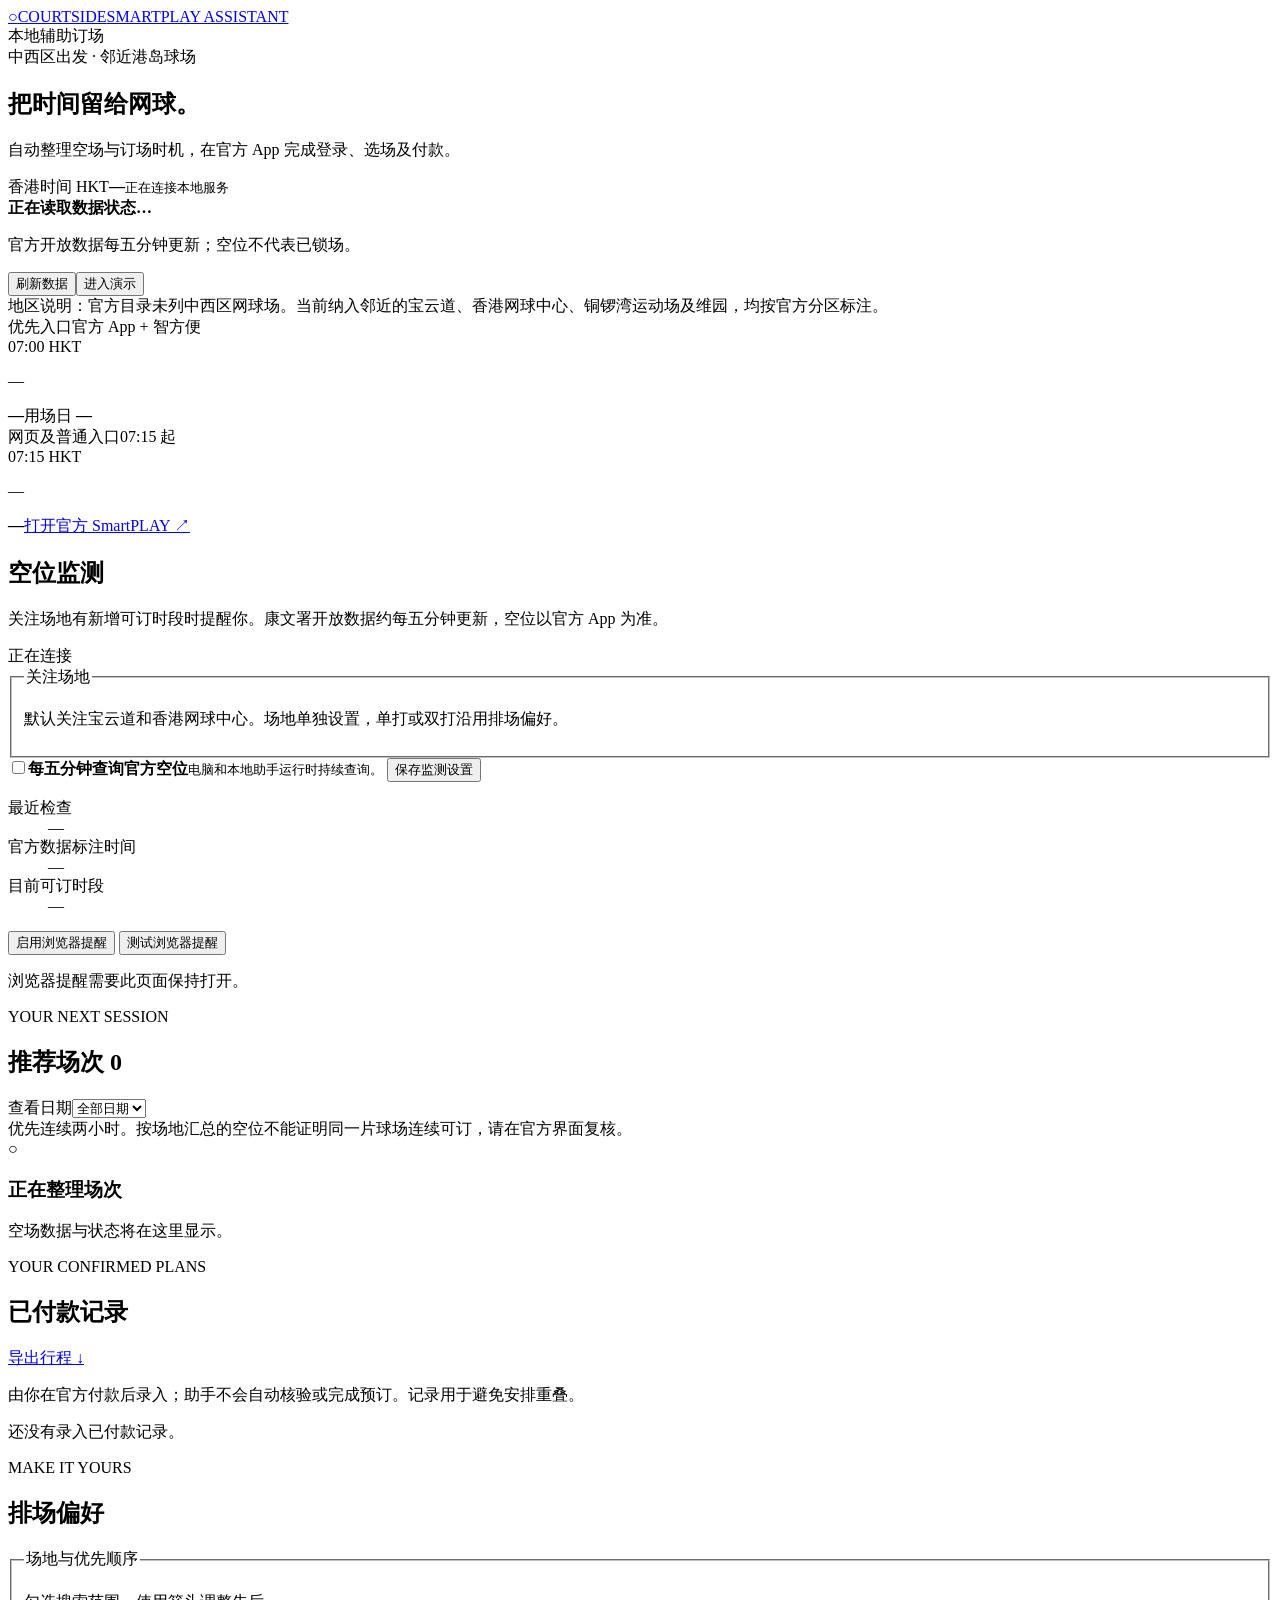
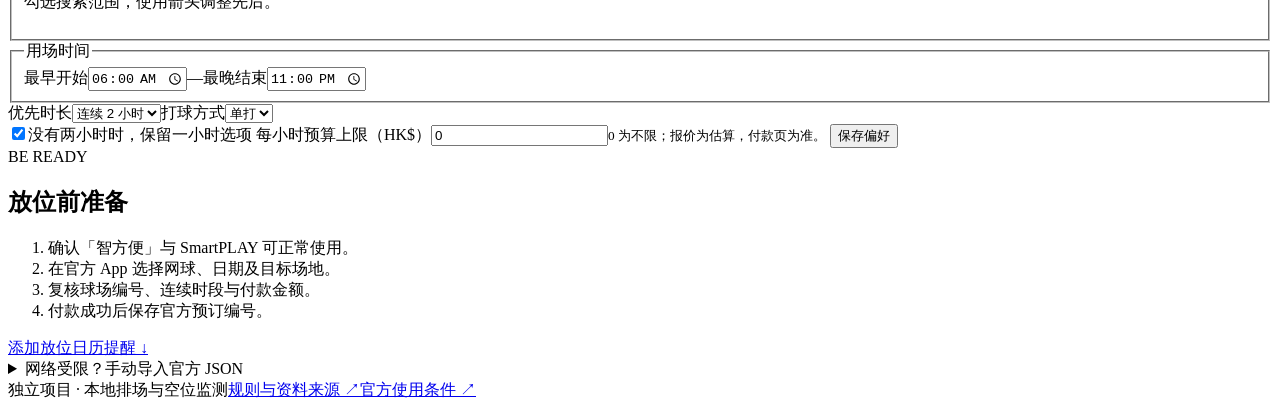
==== web/index.html @ ba8b531b "Publish SmartPLAY tennis planner and availability monitor" ====
<!doctype html>
<html lang="zh-CN">
<head>
  <meta charset="utf-8">
  <meta name="viewport" content="width=device-width,initial-scale=1">
  <meta name="color-scheme" content="light">
  <title>SmartPLAY 网球排场助手</title>
  <link rel="stylesheet" href="/style.css">
  <script src="/app.js" defer></script>
</head>
<body>
  <header class="masthead">
    <a class="brand" href="/" aria-label="SmartPLAY 排场助手首页"><span class="court-mark" aria-hidden="true">○</span><span>COURTSIDE<span class="brand-sub">SMARTPLAY ASSISTANT</span></span></a>
      <div class="masthead-right"><span class="privacy-label"><span class="dot"></span>本地辅助订场</span></div>
  </header>

  <main class="page">
    <section class="intro" aria-labelledby="page-title">
      <div><div class="eyebrow">中西区出发 · 邻近港岛球场</div><h1 id="page-title">把时间留给网球。</h1><p class="intro-text">自动整理空场与订场时机，在官方 App 完成登录、选场及付款。</p></div>
      <div class="clock"><span>香港时间 HKT</span><strong id="hk-clock">—</strong><small id="hk-date">正在连接本地服务</small></div>
    </section>

    <div id="connection-error" class="notice error" role="alert" hidden></div>
    <section class="source-panel" aria-label="数据状态">
      <div class="source-main"><span id="source-dot" class="status-dot"></span><div><strong id="source-label">正在读取数据状态…</strong><p id="source-detail">官方开放数据每五分钟更新；空位不代表已锁场。</p></div></div>
      <div class="source-actions"><button id="refresh-button" class="button subtle" type="button">刷新数据</button><button id="mode-button" class="button ghost" type="button">进入演示</button></div>
    </section>
    <div id="demo-notice" class="notice demo" hidden><strong>当前是演示模式。</strong> 下方为合成时段，只用于体验排场；不能据此认定场地有空位或登记真实预订。</div>
    <div class="geography-note">地区说明：官方目录未列中西区网球场。当前纳入邻近的宝云道、香港网球中心、铜锣湾运动场及维园，均按官方分区标注。</div>

    <section class="release-grid" aria-label="下次放位时间">
      <article class="release-card primary"><div class="release-top"><span class="eyebrow">优先入口</span><span class="pill">官方 App + 智方便</span></div><div class="release-time">07:00 <span>HKT</span></div><p id="app-release-date">—</p><div class="release-footer"><strong id="app-countdown">—</strong><span>用场日 <b id="new-play-date">—</b></span></div></article>
      <article class="release-card"><div class="release-top"><span class="eyebrow">网页及普通入口</span><span class="pill muted">07:15 起</span></div><div class="release-time">07:15 <span>HKT</span></div><p id="web-release-date">—</p><div class="release-footer"><strong id="web-countdown">—</strong><a href="https://www.smartplay.lcsd.gov.hk/website/tc/" target="_blank" rel="noopener noreferrer">打开官方 SmartPLAY ↗</a></div></article>
    </section>

    <section class="watch-panel" aria-labelledby="watch-title">
      <div class="watch-head">
        <div><h2 id="watch-title">空位监测</h2><p class="section-description">关注场地有新增可订时段时提醒你。康文署开放数据约每五分钟更新，空位以官方 App 为准。</p></div>
        <span id="watch-status" class="watch-status" role="status">正在连接</span>
      </div>
      <div class="watch-grid">
        <form id="watch-form">
          <fieldset>
            <legend>关注场地</legend>
            <p class="field-help">默认关注宝云道和香港网球中心。场地单独设置，单打或双打沿用排场偏好。</p>
            <div id="watch-venues" class="watch-venues"></div>
          </fieldset>
          <label class="checkbox-row monitor-toggle"><input id="monitor-enabled" type="checkbox"><span><strong>每五分钟查询官方空位</strong><small>电脑和本地助手运行时持续查询。</small></span></label>
          <button class="button solid" type="submit" id="save-watch">保存监测设置</button>
        </form>
        <div>
          <dl class="watch-stats">
            <div><dt>最近检查</dt><dd id="watch-checked-at">—</dd></div>
            <div><dt>官方数据标注时间</dt><dd id="watch-data-at">—</dd></div>
            <div><dt>目前可订时段</dt><dd id="watch-slot-count">—</dd></div>
          </dl>
          <p id="watch-coverage" class="field-help" hidden></p>
          <p id="watch-native-status" class="field-help" hidden></p>
          <div class="watch-notification-actions">
            <button id="notification-button" class="button subtle" type="button">启用浏览器提醒</button>
            <button id="test-notification" class="button ghost" type="button">测试浏览器提醒</button>
          </div>
          <p id="notification-status" class="field-help">浏览器提醒需要此页面保持打开。</p>
          <div id="watch-alerts" class="alert-list" aria-live="polite"></div>
        </div>
      </div>
    </section>

    <div class="workspace">
      <section class="results-column" aria-labelledby="results-title">
        <div class="section-head"><div><div class="eyebrow">YOUR NEXT SESSION</div><h2 id="results-title">推荐场次 <span id="candidate-count" class="count">0</span></h2></div><label class="date-filter">查看日期<select id="date-filter" aria-label="筛选场次日期"><option value="">全部日期</option></select></label></div>
        <div class="result-hint">优先连续两小时。按场地汇总的空位不能证明同一片球场连续可订，请在官方界面复核。</div>
        <div id="warnings" class="warnings" aria-live="polite"></div>
        <div id="candidates" class="candidate-list"><div class="empty-state"><div class="empty-ball" aria-hidden="true">○</div><h3>正在整理场次</h3><p>空场数据与状态将在这里显示。</p></div></div>

        <section class="records-section" aria-labelledby="records-title"><div class="section-head"><div><div class="eyebrow">YOUR CONFIRMED PLANS</div><h2 id="records-title">已付款记录</h2></div><a class="text-link" href="/api/bookings.ics">导出行程 ↓</a></div><p class="section-description">由你在官方付款后录入；助手不会自动核验或完成预订。记录用于避免安排重叠。</p><div id="bookings" class="booking-list"><p class="muted-text">还没有录入已付款记录。</p></div></section>
      </section>

      <aside class="sidebar">
        <section class="settings-panel" aria-labelledby="settings-title"><div class="panel-head"><div class="eyebrow">MAKE IT YOURS</div><h2 id="settings-title">排场偏好</h2></div><form id="settings-form">
          <fieldset><legend>场地与优先顺序</legend><p class="field-help">勾选搜索范围，使用箭头调整先后。</p><div id="venue-options" class="venue-options"></div></fieldset>
          <fieldset><legend>用场时间</legend><div class="time-fields"><label>最早开始<input id="start-time" type="time" value="06:00" required></label><span>—</span><label>最晚结束<input id="end-time" type="time" value="23:00" required></label></div><div id="weekday-options" class="weekday-options" aria-label="星期选择"></div></fieldset>
          <div class="form-two"><label>优先时长<select id="duration"><option value="2">连续 2 小时</option><option value="1">1 小时</option></select></label><label>打球方式<select id="play-type"><option value="singles">单打</option><option value="doubles">双打</option></select></label></div>
          <label class="checkbox-row"><input id="fallback" type="checkbox" checked><span>没有两小时时，保留一小时选项</span></label>
          <label class="budget-label">每小时预算上限（HK$）<input id="budget" type="number" min="0" step="1" value="0"><small>0 为不限；报价为估算，付款页为准。</small></label>
          <button class="button solid full" type="submit" id="save-button">保存偏好</button>
        </form></section>

        <section class="reminders-panel" aria-labelledby="reminders-title"><div class="eyebrow">BE READY</div><h2 id="reminders-title">放位前准备</h2><ol class="checklist"><li>确认「智方便」与 SmartPLAY 可正常使用。</li><li>在官方 App 选择网球、日期及目标场地。</li><li>复核球场编号、连续时段与付款金额。</li><li>付款成功后保存官方预订编号。</li></ol><div class="reminder-actions"><a class="button ghost full" href="/api/calendar.ics">添加放位日历提醒 ↓</a></div><div id="alerts" class="alert-list" aria-live="polite"></div></section>
      </aside>
    </div>

    <section class="data-import"><details><summary>网络受限？手动导入官方 JSON</summary><p>打开官方 JSON，复制完整内容后粘贴，或下载后选择文件。导入的是快照，需核对来源时间；导入本身不会开启自动更新。</p><a href="https://data.smartplay.lcsd.gov.hk/rest/cms/api/v1/publ/contents/open-data/tennis/file" target="_blank" rel="noopener noreferrer">打开官方空场 JSON · 复制完整内容 ↗</a><a href="https://data.gov.hk/tc-data/dataset/hk-lcsd-facility-facility-tcvenue/resource/761727b6-5b1d-4552-89f5-1fddcc2122a3" target="_blank" rel="noopener noreferrer">查看官方数据说明 ↗</a><label class="file-label">或选择已下载的 JSON 文件<input id="import-file" type="file" accept=".json,application/json"></label><label for="import-data" class="sr-only">官方 JSON 内容</label><textarea id="import-data" rows="5" placeholder="粘贴官方 JSON 内容；请勿粘贴账户资料或付款信息。"></textarea><button id="import-button" class="button subtle" type="button">导入并校验</button></details></section>
    <footer><span>独立项目 · 本地排场与空位监测</span><a href="/research.html" target="_blank" rel="noopener">规则与资料来源 ↗</a><a href="https://www.smartplay.lcsd.gov.hk/website/tc/about/conditions-of-use-of-smartplay.html" target="_blank" rel="noopener noreferrer">官方使用条件 ↗</a></footer>
  </main>

  <dialog id="record-dialog" aria-labelledby="record-title"><form id="record-form"><div class="dialog-head"><div><div class="eyebrow">AFTER OFFICIAL PAYMENT</div><h2 id="record-title">录入已付款记录</h2></div><button id="close-dialog" class="icon-button" type="button" aria-label="关闭">×</button></div><p id="record-candidate" class="record-summary"></p><p class="section-description">请先在官方渠道完成付款。此操作只记录你的行程，不会向 SmartPLAY 提交预订或核验收据。</p><label>官方预订编号<input id="record-reference" maxlength="100" autocomplete="off" required placeholder="填写付款成功后的预订编号"></label><label>实付总额（HK$）<input id="record-amount" type="number" min="0" step="0.01" required></label><label class="checkbox-row"><input id="paid-attestation" type="checkbox" required><span>我已在官方完成付款，并核对日期、时段及球场。</span></label><button id="record-submit" class="button solid full" type="submit">保存本人已付款记录</button></form></dialog>
  <div id="toast" class="toast" role="status" aria-live="polite" hidden></div>
</body>
</html>
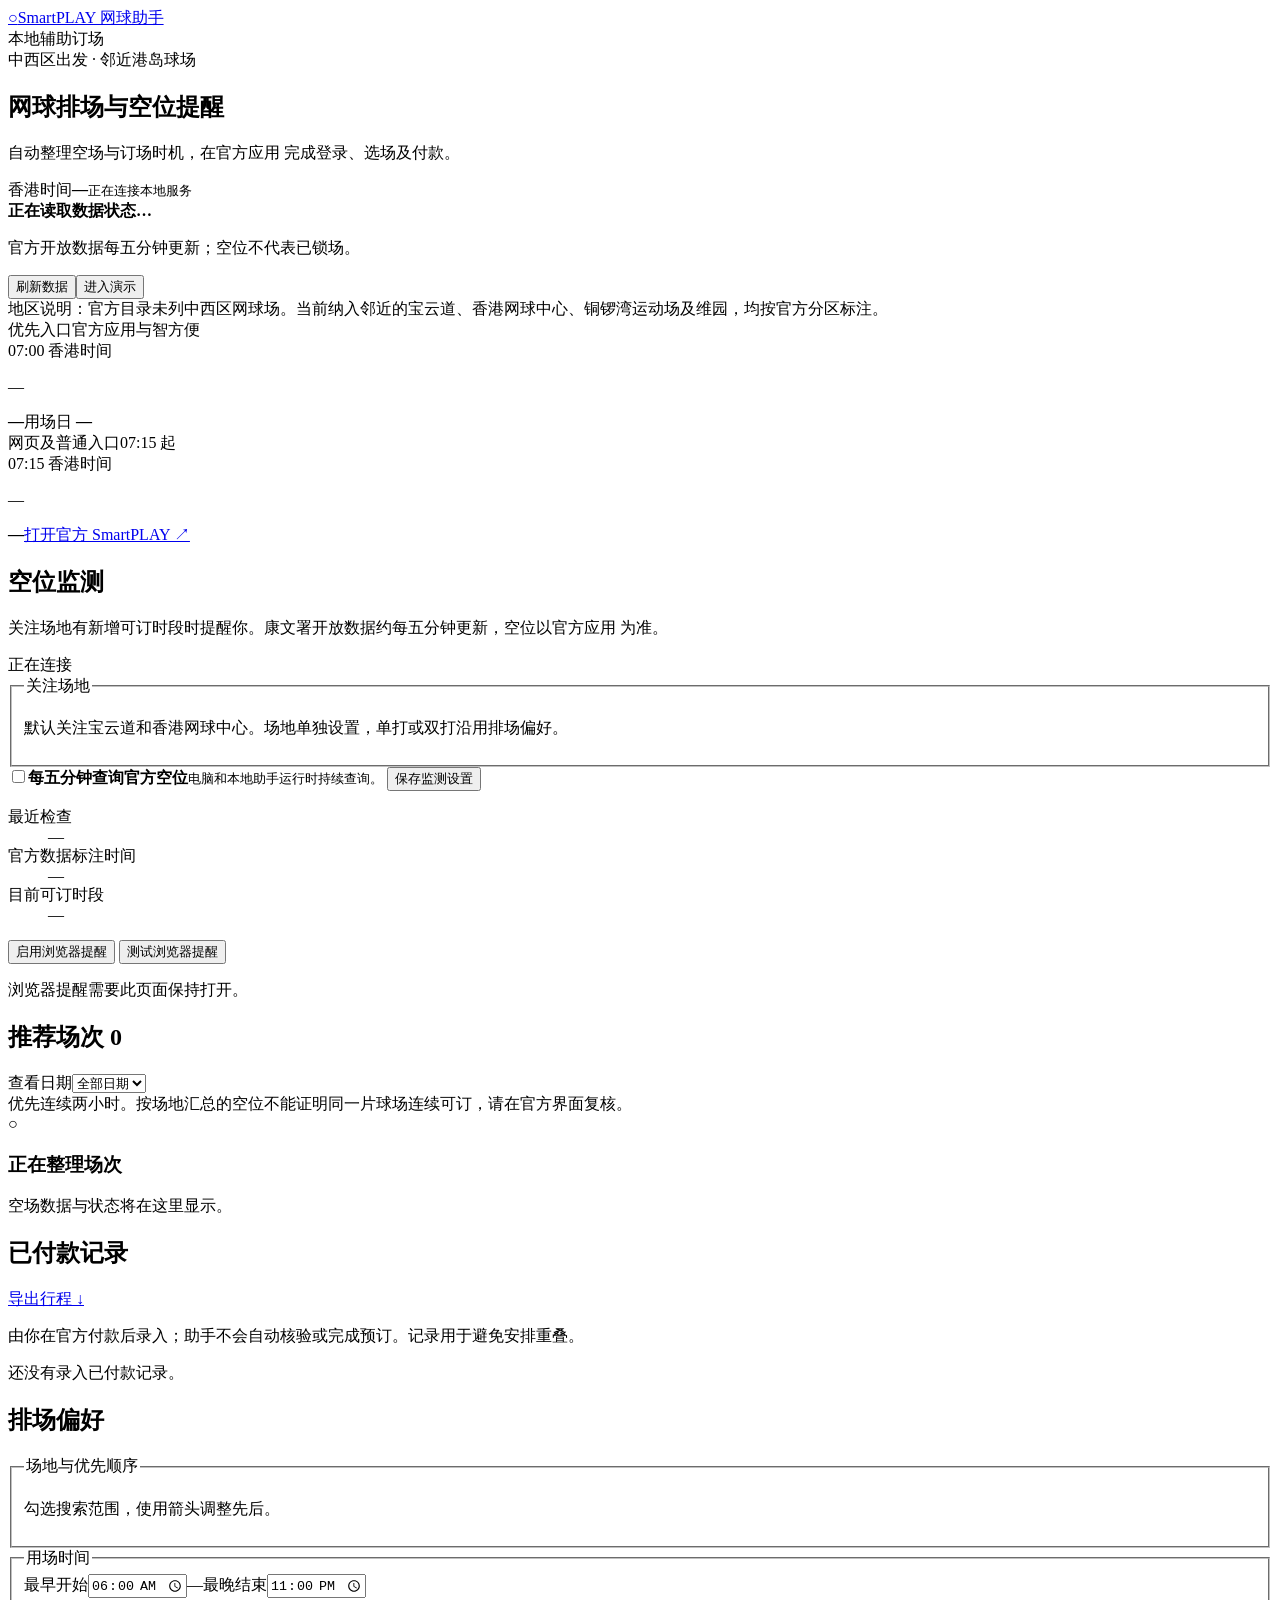
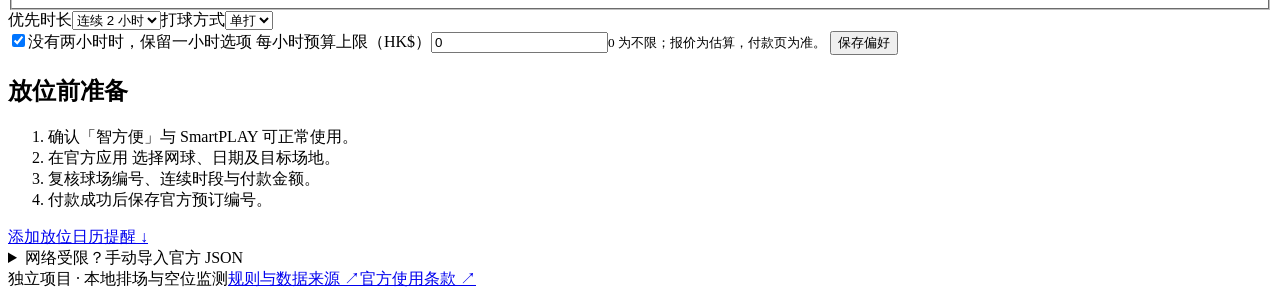
==== commit eb884bc8: "Localize SmartPLAY interface and documentation to Simplified Chinese" ====
--- a/web/index.html
+++ b/web/index.html
@@ -10,14 +10,14 @@
 </head>
 <body>
   <header class="masthead">
-    <a class="brand" href="/" aria-label="SmartPLAY 排场助手首页"><span class="court-mark" aria-hidden="true">○</span><span>COURTSIDE<span class="brand-sub">SMARTPLAY ASSISTANT</span></span></a>
+    <a class="brand" href="/" aria-label="SmartPLAY 排场助手首页"><span class="court-mark" aria-hidden="true">○</span><span>SmartPLAY 网球助手</span></a>
       <div class="masthead-right"><span class="privacy-label"><span class="dot"></span>本地辅助订场</span></div>
   </header>
 
   <main class="page">
     <section class="intro" aria-labelledby="page-title">
-      <div><div class="eyebrow">中西区出发 · 邻近港岛球场</div><h1 id="page-title">把时间留给网球。</h1><p class="intro-text">自动整理空场与订场时机，在官方 App 完成登录、选场及付款。</p></div>
-      <div class="clock"><span>香港时间 HKT</span><strong id="hk-clock">—</strong><small id="hk-date">正在连接本地服务</small></div>
+      <div><div class="eyebrow">中西区出发 · 邻近港岛球场</div><h1 id="page-title">网球排场与空位提醒</h1><p class="intro-text">自动整理空场与订场时机，在官方应用 完成登录、选场及付款。</p></div>
+      <div class="clock"><span>香港时间</span><strong id="hk-clock">—</strong><small id="hk-date">正在连接本地服务</small></div>
     </section>
 
     <div id="connection-error" class="notice error" role="alert" hidden></div>
@@ -29,13 +29,13 @@
     <div class="geography-note">地区说明：官方目录未列中西区网球场。当前纳入邻近的宝云道、香港网球中心、铜锣湾运动场及维园，均按官方分区标注。</div>
 
     <section class="release-grid" aria-label="下次放位时间">
-      <article class="release-card primary"><div class="release-top"><span class="eyebrow">优先入口</span><span class="pill">官方 App + 智方便</span></div><div class="release-time">07:00 <span>HKT</span></div><p id="app-release-date">—</p><div class="release-footer"><strong id="app-countdown">—</strong><span>用场日 <b id="new-play-date">—</b></span></div></article>
-      <article class="release-card"><div class="release-top"><span class="eyebrow">网页及普通入口</span><span class="pill muted">07:15 起</span></div><div class="release-time">07:15 <span>HKT</span></div><p id="web-release-date">—</p><div class="release-footer"><strong id="web-countdown">—</strong><a href="https://www.smartplay.lcsd.gov.hk/website/tc/" target="_blank" rel="noopener noreferrer">打开官方 SmartPLAY ↗</a></div></article>
+      <article class="release-card primary"><div class="release-top"><span class="eyebrow">优先入口</span><span class="pill">官方应用与智方便</span></div><div class="release-time">07:00 <span>香港时间</span></div><p id="app-release-date">—</p><div class="release-footer"><strong id="app-countdown">—</strong><span>用场日 <b id="new-play-date">—</b></span></div></article>
+      <article class="release-card"><div class="release-top"><span class="eyebrow">网页及普通入口</span><span class="pill muted">07:15 起</span></div><div class="release-time">07:15 <span>香港时间</span></div><p id="web-release-date">—</p><div class="release-footer"><strong id="web-countdown">—</strong><a href="https://www.smartplay.lcsd.gov.hk/website/tc/" target="_blank" rel="noopener noreferrer">打开官方 SmartPLAY ↗</a></div></article>
     </section>
 
     <section class="watch-panel" aria-labelledby="watch-title">
       <div class="watch-head">
-        <div><h2 id="watch-title">空位监测</h2><p class="section-description">关注场地有新增可订时段时提醒你。康文署开放数据约每五分钟更新，空位以官方 App 为准。</p></div>
+        <div><h2 id="watch-title">空位监测</h2><p class="section-description">关注场地有新增可订时段时提醒你。康文署开放数据约每五分钟更新，空位以官方应用 为准。</p></div>
         <span id="watch-status" class="watch-status" role="status">正在连接</span>
       </div>
       <div class="watch-grid">
@@ -68,16 +68,16 @@
 
     <div class="workspace">
       <section class="results-column" aria-labelledby="results-title">
-        <div class="section-head"><div><div class="eyebrow">YOUR NEXT SESSION</div><h2 id="results-title">推荐场次 <span id="candidate-count" class="count">0</span></h2></div><label class="date-filter">查看日期<select id="date-filter" aria-label="筛选场次日期"><option value="">全部日期</option></select></label></div>
+        <div class="section-head"><div><h2 id="results-title">推荐场次 <span id="candidate-count" class="count">0</span></h2></div><label class="date-filter">查看日期<select id="date-filter" aria-label="筛选场次日期"><option value="">全部日期</option></select></label></div>
         <div class="result-hint">优先连续两小时。按场地汇总的空位不能证明同一片球场连续可订，请在官方界面复核。</div>
         <div id="warnings" class="warnings" aria-live="polite"></div>
         <div id="candidates" class="candidate-list"><div class="empty-state"><div class="empty-ball" aria-hidden="true">○</div><h3>正在整理场次</h3><p>空场数据与状态将在这里显示。</p></div></div>
 
-        <section class="records-section" aria-labelledby="records-title"><div class="section-head"><div><div class="eyebrow">YOUR CONFIRMED PLANS</div><h2 id="records-title">已付款记录</h2></div><a class="text-link" href="/api/bookings.ics">导出行程 ↓</a></div><p class="section-description">由你在官方付款后录入；助手不会自动核验或完成预订。记录用于避免安排重叠。</p><div id="bookings" class="booking-list"><p class="muted-text">还没有录入已付款记录。</p></div></section>
+        <section class="records-section" aria-labelledby="records-title"><div class="section-head"><div><h2 id="records-title">已付款记录</h2></div><a class="text-link" href="/api/bookings.ics">导出行程 ↓</a></div><p class="section-description">由你在官方付款后录入；助手不会自动核验或完成预订。记录用于避免安排重叠。</p><div id="bookings" class="booking-list"><p class="muted-text">还没有录入已付款记录。</p></div></section>
       </section>
 
       <aside class="sidebar">
-        <section class="settings-panel" aria-labelledby="settings-title"><div class="panel-head"><div class="eyebrow">MAKE IT YOURS</div><h2 id="settings-title">排场偏好</h2></div><form id="settings-form">
+        <section class="settings-panel" aria-labelledby="settings-title"><div class="panel-head"><h2 id="settings-title">排场偏好</h2></div><form id="settings-form">
           <fieldset><legend>场地与优先顺序</legend><p class="field-help">勾选搜索范围，使用箭头调整先后。</p><div id="venue-options" class="venue-options"></div></fieldset>
           <fieldset><legend>用场时间</legend><div class="time-fields"><label>最早开始<input id="start-time" type="time" value="06:00" required></label><span>—</span><label>最晚结束<input id="end-time" type="time" value="23:00" required></label></div><div id="weekday-options" class="weekday-options" aria-label="星期选择"></div></fieldset>
           <div class="form-two"><label>优先时长<select id="duration"><option value="2">连续 2 小时</option><option value="1">1 小时</option></select></label><label>打球方式<select id="play-type"><option value="singles">单打</option><option value="doubles">双打</option></select></label></div>
@@ -86,15 +86,15 @@
           <button class="button solid full" type="submit" id="save-button">保存偏好</button>
         </form></section>
 
-        <section class="reminders-panel" aria-labelledby="reminders-title"><div class="eyebrow">BE READY</div><h2 id="reminders-title">放位前准备</h2><ol class="checklist"><li>确认「智方便」与 SmartPLAY 可正常使用。</li><li>在官方 App 选择网球、日期及目标场地。</li><li>复核球场编号、连续时段与付款金额。</li><li>付款成功后保存官方预订编号。</li></ol><div class="reminder-actions"><a class="button ghost full" href="/api/calendar.ics">添加放位日历提醒 ↓</a></div><div id="alerts" class="alert-list" aria-live="polite"></div></section>
+        <section class="reminders-panel" aria-labelledby="reminders-title"><h2 id="reminders-title">放位前准备</h2><ol class="checklist"><li>确认「智方便」与 SmartPLAY 可正常使用。</li><li>在官方应用 选择网球、日期及目标场地。</li><li>复核球场编号、连续时段与付款金额。</li><li>付款成功后保存官方预订编号。</li></ol><div class="reminder-actions"><a class="button ghost full" href="/api/calendar.ics">添加放位日历提醒 ↓</a></div><div id="alerts" class="alert-list" aria-live="polite"></div></section>
       </aside>
     </div>
 
-    <section class="data-import"><details><summary>网络受限？手动导入官方 JSON</summary><p>打开官方 JSON，复制完整内容后粘贴，或下载后选择文件。导入的是快照，需核对来源时间；导入本身不会开启自动更新。</p><a href="https://data.smartplay.lcsd.gov.hk/rest/cms/api/v1/publ/contents/open-data/tennis/file" target="_blank" rel="noopener noreferrer">打开官方空场 JSON · 复制完整内容 ↗</a><a href="https://data.gov.hk/tc-data/dataset/hk-lcsd-facility-facility-tcvenue/resource/761727b6-5b1d-4552-89f5-1fddcc2122a3" target="_blank" rel="noopener noreferrer">查看官方数据说明 ↗</a><label class="file-label">或选择已下载的 JSON 文件<input id="import-file" type="file" accept=".json,application/json"></label><label for="import-data" class="sr-only">官方 JSON 内容</label><textarea id="import-data" rows="5" placeholder="粘贴官方 JSON 内容；请勿粘贴账户资料或付款信息。"></textarea><button id="import-button" class="button subtle" type="button">导入并校验</button></details></section>
-    <footer><span>独立项目 · 本地排场与空位监测</span><a href="/research.html" target="_blank" rel="noopener">规则与资料来源 ↗</a><a href="https://www.smartplay.lcsd.gov.hk/website/tc/about/conditions-of-use-of-smartplay.html" target="_blank" rel="noopener noreferrer">官方使用条件 ↗</a></footer>
+    <section class="data-import"><details><summary>网络受限？手动导入官方 JSON</summary><p>打开官方 JSON，复制完整内容后粘贴，或下载后选择文件。导入的是快照，需核对来源时间；导入本身不会开启自动更新。</p><a href="https://data.smartplay.lcsd.gov.hk/rest/cms/api/v1/publ/contents/open-data/tennis/file" target="_blank" rel="noopener noreferrer">打开官方空场 JSON · 复制完整内容 ↗</a><a href="https://data.gov.hk/tc-data/dataset/hk-lcsd-facility-facility-tcvenue/resource/761727b6-5b1d-4552-89f5-1fddcc2122a3" target="_blank" rel="noopener noreferrer">查看官方数据说明 ↗</a><label class="file-label"><span class="button subtle">选择已下载的 JSON 文件</span><input class="sr-only" id="import-file" type="file" accept=".json,application/json"></label><label for="import-data" class="sr-only">官方 JSON 内容</label><textarea id="import-data" rows="5" placeholder="粘贴官方 JSON 内容；请勿粘贴账户资料或付款信息。"></textarea><button id="import-button" class="button subtle" type="button">导入并校验</button></details></section>
+    <footer><span>独立项目 · 本地排场与空位监测</span><a href="/research.html" target="_blank" rel="noopener">规则与数据来源 ↗</a><a href="https://www.smartplay.lcsd.gov.hk/website/tc/about/conditions-of-use-of-smartplay.html" target="_blank" rel="noopener noreferrer">官方使用条款 ↗</a></footer>
   </main>
 
-  <dialog id="record-dialog" aria-labelledby="record-title"><form id="record-form"><div class="dialog-head"><div><div class="eyebrow">AFTER OFFICIAL PAYMENT</div><h2 id="record-title">录入已付款记录</h2></div><button id="close-dialog" class="icon-button" type="button" aria-label="关闭">×</button></div><p id="record-candidate" class="record-summary"></p><p class="section-description">请先在官方渠道完成付款。此操作只记录你的行程，不会向 SmartPLAY 提交预订或核验收据。</p><label>官方预订编号<input id="record-reference" maxlength="100" autocomplete="off" required placeholder="填写付款成功后的预订编号"></label><label>实付总额（HK$）<input id="record-amount" type="number" min="0" step="0.01" required></label><label class="checkbox-row"><input id="paid-attestation" type="checkbox" required><span>我已在官方完成付款，并核对日期、时段及球场。</span></label><button id="record-submit" class="button solid full" type="submit">保存本人已付款记录</button></form></dialog>
+  <dialog id="record-dialog" aria-labelledby="record-title"><form id="record-form"><div class="dialog-head"><div><h2 id="record-title">录入已付款记录</h2></div><button id="close-dialog" class="icon-button" type="button" aria-label="关闭">×</button></div><p id="record-candidate" class="record-summary"></p><p class="section-description">请先在官方渠道完成付款。此操作只记录你的行程，不会向 SmartPLAY 提交预订或核验收据。</p><label>官方预订编号<input id="record-reference" maxlength="100" autocomplete="off" required placeholder="填写付款成功后的预订编号"></label><label>实付总额（HK$）<input id="record-amount" type="number" min="0" step="0.01" required></label><label class="checkbox-row"><input id="paid-attestation" type="checkbox" required><span>我已在官方完成付款，并核对日期、时段及球场。</span></label><button id="record-submit" class="button solid full" type="submit">保存本人已付款记录</button></form></dialog>
   <div id="toast" class="toast" role="status" aria-live="polite" hidden></div>
 </body>
 </html>
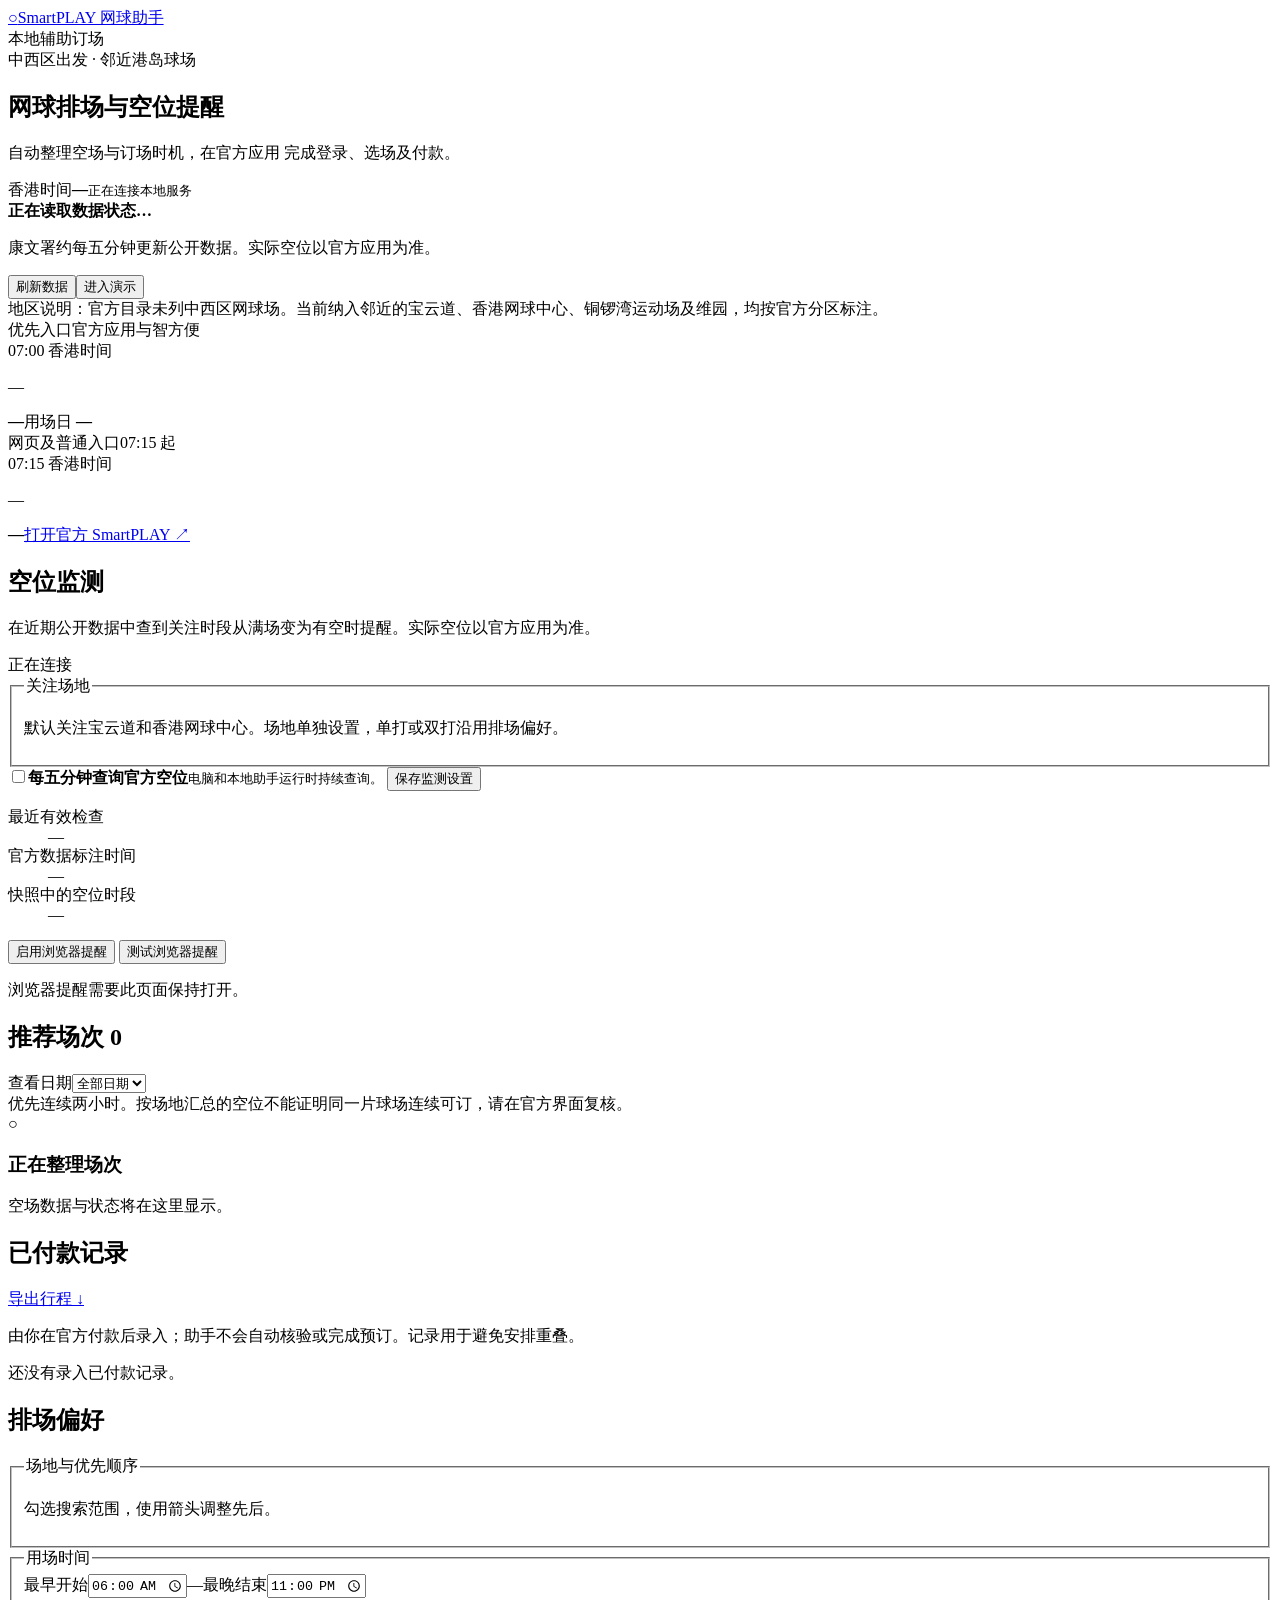
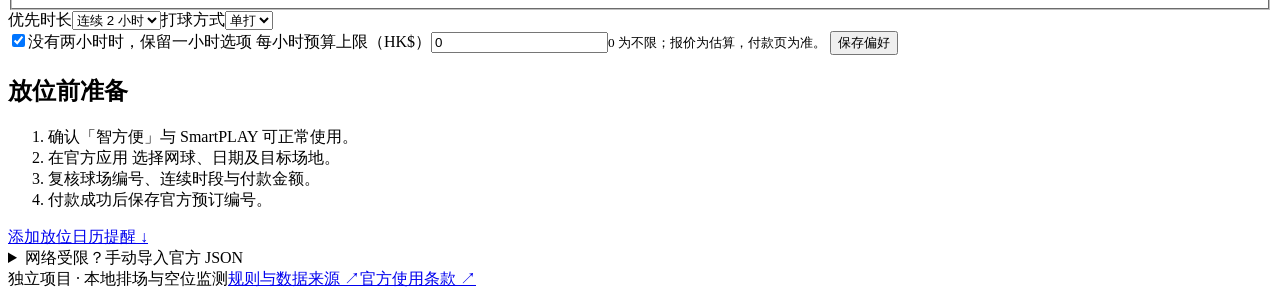
==== commit c0a20834: "Suppress stale and unverified SmartPLAY availability alerts" ====
--- a/web/index.html
+++ b/web/index.html
@@ -22,7 +22,7 @@
 
     <div id="connection-error" class="notice error" role="alert" hidden></div>
     <section class="source-panel" aria-label="数据状态">
-      <div class="source-main"><span id="source-dot" class="status-dot"></span><div><strong id="source-label">正在读取数据状态…</strong><p id="source-detail">官方开放数据每五分钟更新；空位不代表已锁场。</p></div></div>
+      <div class="source-main"><span id="source-dot" class="status-dot"></span><div><strong id="source-label">正在读取数据状态…</strong><p id="source-detail">康文署约每五分钟更新公开数据。实际空位以官方应用为准。</p></div></div>
       <div class="source-actions"><button id="refresh-button" class="button subtle" type="button">刷新数据</button><button id="mode-button" class="button ghost" type="button">进入演示</button></div>
     </section>
     <div id="demo-notice" class="notice demo" hidden><strong>当前是演示模式。</strong> 下方为合成时段，只用于体验排场；不能据此认定场地有空位或登记真实预订。</div>
@@ -35,7 +35,7 @@
 
     <section class="watch-panel" aria-labelledby="watch-title">
       <div class="watch-head">
-        <div><h2 id="watch-title">空位监测</h2><p class="section-description">关注场地有新增可订时段时提醒你。康文署开放数据约每五分钟更新，空位以官方应用 为准。</p></div>
+        <div><h2 id="watch-title">空位监测</h2><p class="section-description">在近期公开数据中查到关注时段从满场变为有空时提醒。实际空位以官方应用为准。</p></div>
         <span id="watch-status" class="watch-status" role="status">正在连接</span>
       </div>
       <div class="watch-grid">
@@ -50,9 +50,9 @@
         </form>
         <div>
           <dl class="watch-stats">
-            <div><dt>最近检查</dt><dd id="watch-checked-at">—</dd></div>
+            <div><dt>最近有效检查</dt><dd id="watch-checked-at">—</dd></div>
             <div><dt>官方数据标注时间</dt><dd id="watch-data-at">—</dd></div>
-            <div><dt>目前可订时段</dt><dd id="watch-slot-count">—</dd></div>
+            <div><dt>快照中的空位时段</dt><dd id="watch-slot-count">—</dd></div>
           </dl>
           <p id="watch-coverage" class="field-help" hidden></p>
           <p id="watch-native-status" class="field-help" hidden></p>
